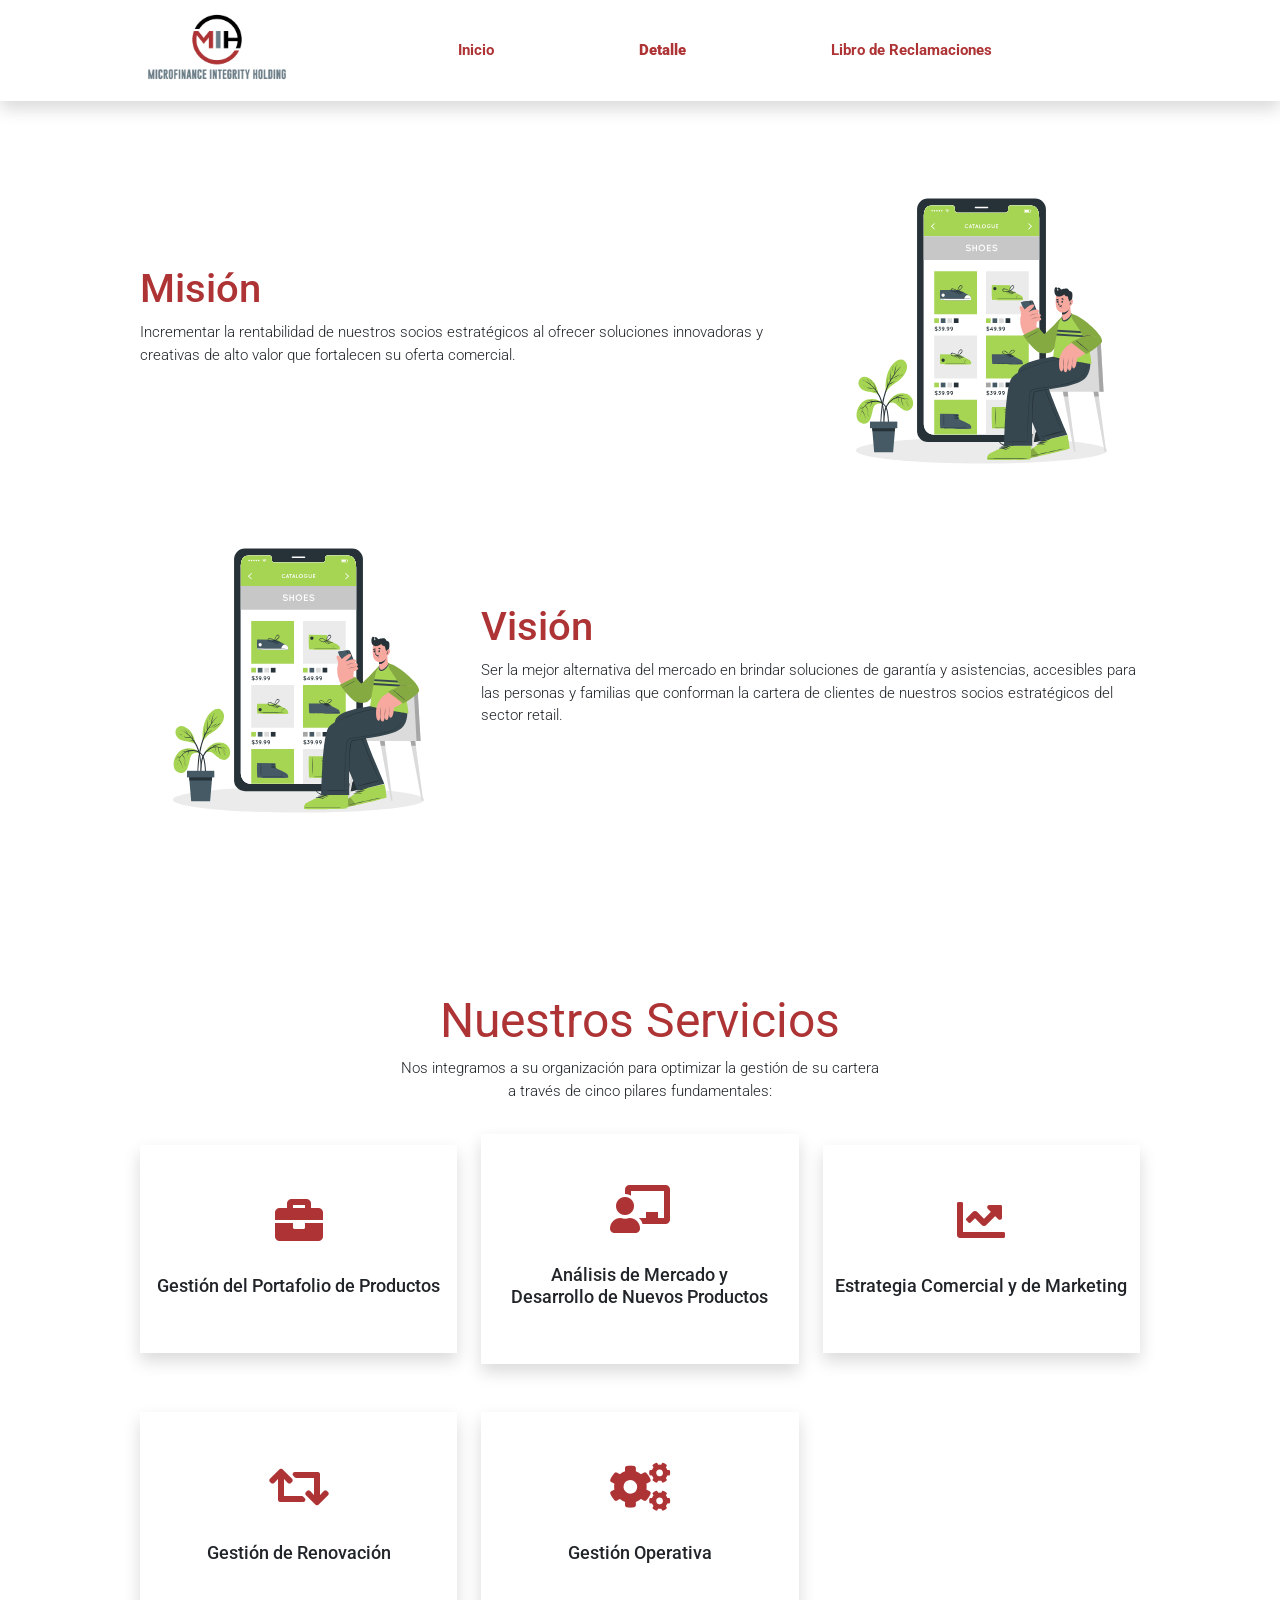
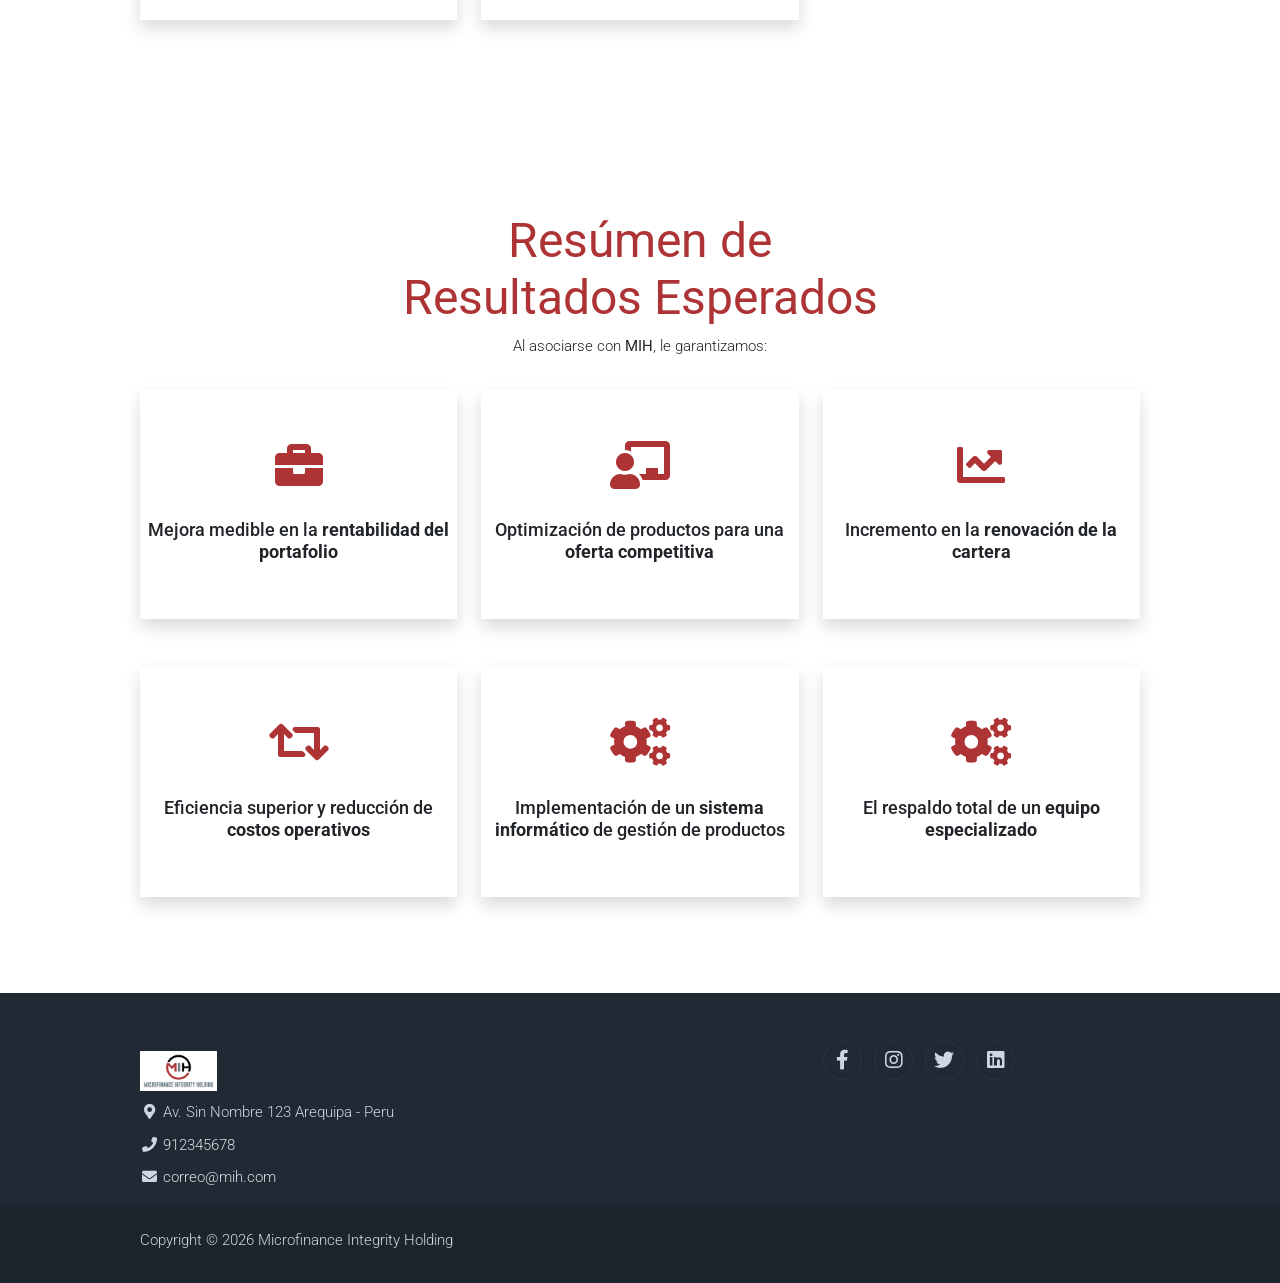
==== about.html @ 26715844 "primer commit" ====
<!DOCTYPE html>
<html lang="en">

<head>
    <title>Zay Shop - About Page</title>
    <meta charset="utf-8">
    <meta name="viewport" content="width=device-width, initial-scale=1">

    <link rel="apple-touch-icon" href="assets/img/logo.jpeg">
    <link rel="shortcut icon" type="image/x-icon" href="assets/img/isotipo.ico">

    <link rel="stylesheet" href="assets/css/bootstrap.min.css">
    <link rel="stylesheet" href="assets/css/templatemo.css">
    <link rel="stylesheet" href="assets/css/custom.css">

    <!-- Load fonts style after rendering the layout styles -->
    <link rel="stylesheet" href="https://fonts.googleapis.com/css2?family=Roboto:wght@100;200;300;400;500;700;900&display=swap">
    <link rel="stylesheet" href="assets/css/fontawesome.min.css">

</head>

<body>

    <!-- Header -->
    <nav class="navbar navbar-expand-lg navbar-light shadow custom-header">
        <div class="container d-flex justify-content-between align-items-center">

            <a class="navbar-brand text-success logo h1 align-self-center" href="index.html">
                <img src="assets/img/logo.jpeg" alt="Logo" style="height:80px;">
            </a>

            <button class="navbar-toggler border-0" type="button" data-bs-toggle="collapse"
                data-bs-target="#templatemo_main_nav" aria-controls="navbarSupportedContent" aria-expanded="false"
                aria-label="Toggle navigation">
                <span class="navbar-toggler-icon"></span>
            </button>

            <div class="align-self-center collapse navbar-collapse flex-fill  d-lg-flex justify-content-lg-between"
                id="templatemo_main_nav">
                <div class="flex-fill">
                    <ul class="nav navbar-nav d-flex justify-content-between mx-lg-auto">
                        <li class="nav-item">
                            <a class="nav-link text-header" href="index.html">Inicio</a>
                        </li>
                        <li class="nav-item">
                            <a class="nav-link text-header" href="about.html"><b>Detalle</b></a>
                        </li>
                        <li class="nav-item">
                            <a class="nav-link text-header" href="contact.html">Libro de Reclamaciones</a>
                        </li>
                    </ul>
                </div>
            </div>

        </div>
    </nav>
    <!-- Close Header -->

    <!-- Modal -->
    <div class="modal fade bg-white" id="templatemo_search" tabindex="-1" role="dialog" aria-labelledby="exampleModalLabel" aria-hidden="true">
        <div class="modal-dialog modal-lg" role="document">
            <div class="w-100 pt-1 mb-5 text-right">
                <button type="button" class="btn-close" data-bs-dismiss="modal" aria-label="Close"></button>
            </div>
            <form action="" method="get" class="modal-content modal-body border-0 p-0">
                <div class="input-group mb-2">
                    <input type="text" class="form-control" id="inputModalSearch" name="q" placeholder="Search ...">
                    <button type="submit" class="input-group-text bg-success text-light">
                        <i class="fa fa-fw fa-search text-white"></i>
                    </button>
                </div>
            </form>
        </div>
    </div>



    <section class="py-5">
        <div class="container">
            <div class="row align-items-center py-3">
                <div class="col-md-8">
                    <h1 class="custom-text-primary">Misión</h1>
                    <p>
                        Incrementar la rentabilidad de nuestros socios estratégicos al ofrecer soluciones innovadoras y 
                        creativas de alto valor que fortalecen su oferta comercial.
                    </p>
                </div>
                <div class="col-md-4">
                    <img src="assets/img/about-hero.svg" alt="About Hero">
                </div>
            </div>
            <div class="row align-items-center py-3">
                <div class="col-md-4">
                    <img src="assets/img/about-hero.svg" alt="About Hero">
                </div>
                <div class="col-md-8">
                    <h1 class="custom-text-primary">Visión</h1>
                    <p>
                        Ser la mejor alternativa del mercado en brindar soluciones de garantía y asistencias, accesibles 
                        para las personas y familias que conforman la cartera de clientes de nuestros socios estratégicos del sector retail.
                    </p>
                </div>
            </div>
        </div>
    </section>
    <!-- Close Banner -->

    <!-- Start Section -->
    <section class="container py-5">
        <div class="row text-center pt-5 pb-3">
            <div class="col-lg-6 m-auto">
                <h1 class="h1 custom-text-primary"><b>Nuestros Servicios</b></h1>
                <p>
                    Nos integramos a su organización para optimizar la gestión de su cartera a través de cinco pilares fundamentales:
                </p>
            </div>
        </div>
        <div class="row align-items-center">
            <div class="col-md-6 col-lg-4 pb-5" data-toggle="tooltip" title="Diseñamos acciones para construir un portafolio rentable. Definimos y monitoreamos KPIs para medir el desempeño de cada producto, desarrollamos estrategias de precios competitivos alineadas al valor percibido por el cliente, y negociamos eficientemente las comisiones.">
                <div class="h-100 py-5 services-icon-wap shadow">
                    <div class="h1 custom-text-success text-center"><i class="fas fa-briefcase"></i></div>
                    <h2 class="h5 mt-4 text-center">Gestión del Portafolio de Productos</h2>
                </div>
            </div>

            <div class="col-md-6 col-lg-4 pb-5" data-toggle="tooltip" title="Utilizamos inteligencia de negocios para analizar a la competencia y detectar tendencias emergentes. Nos encargamos del diseño, actualización y lanzamiento de productos innovadores, adaptando coberturas y beneficios para diferenciar su oferta en el mercado, coordinando la implementación operativa y comercial.">
                <div class="h-100 py-5 services-icon-wap shadow">
                    <div class="h1 custom-text-success text-center"><i class="fas fa-chalkboard-teacher"></i></div>
                    <h2 class="h5 mt-4 text-center">Análisis de Mercado y<br> Desarrollo de Nuevos Productos</h2>
                </div>
            </div>

            <div class="col-md-6 col-lg-4 pb-5" data-toggle="tooltip" title="Potenciamos su fuerza de ventas mediante coaching personalizado y programas de capacitación. Damos soporte especializado para el diseño de ventas en canales digitales, gestionamos incentivos temporales para activar la venta y coordinamos campañas con alianzas para incrementar la productividad.">
                <div class="h-100 py-5 services-icon-wap shadow">
                    <div class="h1 custom-text-success text-center"><i class="fas fa-chart-line"></i></div>
                    <h2 class="h5 mt-4 text-center">Estrategia Comercial y de Marketing</h2>
                </div>
            </div>            
        <!-- </div>
        <div class="row align-items-center"> -->
            <div class="col-md-6 col-lg-4 pb-5" data-toggle="tooltip" title="Priorizamos los esfuerzos de renovación basándonos en el perfil del cliente (segmentación). Definimos flujos efectivos para, proponemos estrategias de comunicación con mensajes personalizados y monitoreamos KPIs clave como la tasa de renovación y el número de clientes retenidos.">
                <div class="h-100 py-5 services-icon-wap shadow">
                    <div class="h1 custom-text-success text-center"><i class="	fa fa-retweet"></i></div>
                    <h2 class="h5 mt-4 text-center">Gestión de Renovación</h2>
                </div>
            </div>
            <div class="col-md-6 col-lg-4 pb-5" data-toggle="tooltip" title="Mejoramos la infraestructura tecnológica para garantizar la integración de herramientas digitales. Aseguramos una gestión eficiente con las alianzas (liquidaciones, pago de comisiones, inversión en el portafolio) y aplicamos una mejora continua para reducir tiempos de procesamiento y optimizar el merchandising en el punto de venta.">
                <div class="h-100 py-5 services-icon-wap shadow">
                    <div class="h1 custom-text-success text-center"><i class="fas fa-cogs"></i></div>
                    <h2 class="h5 mt-4 text-center">Gestión Operativa</h2>
                </div>
            </div>
        </div>
    </section>
    <!-- End Section -->

    <!-- Start Section -->
    <section class="container py-5">
        <div class="row text-center pt-5 pb-3">
            <div class="col-lg-6 m-auto">
                <h1 class="h1 custom-text-primary"><b>Resúmen de Resultados Esperados</b></h1>
                <p>
                    Al asociarse con <b>MIH</b>, le garantizamos:
                </p>
            </div>
        </div>
        <div class="row align-items-center">
            <div class="col-md-6 col-lg-4 pb-5">
                <div class="h-100 py-5 services-icon-wap shadow">
                    <div class="h1 custom-text-success text-center"><i class="fas fa-briefcase"></i></div>
                    <h2 class="h5 mt-4 text-center">Mejora medible en la <b>rentabilidad del portafolio</b></h2>
                </div>
            </div>

            <div class="col-md-6 col-lg-4 pb-5">
                <div class="h-100 py-5 services-icon-wap shadow">
                    <div class="h1 custom-text-success text-center"><i class="fas fa-chalkboard-teacher"></i></div>
                    <h2 class="h5 mt-4 text-center">Optimización de productos para una <b>oferta competitiva</b></h2>
                </div>
            </div>

            <div class="col-md-6 col-lg-4 pb-5">
                <div class="h-100 py-5 services-icon-wap shadow">
                    <div class="h1 custom-text-success text-center"><i class="fas fa-chart-line"></i></div>
                    <h2 class="h5 mt-4 text-center">Incremento en la <b>renovación de la cartera</b></h2>
                </div>
            </div>            
        <!-- </div>
        <div class="row align-items-center"> -->
            <div class="col-md-6 col-lg-4 pb-5">
                <div class="h-100 py-5 services-icon-wap shadow">
                    <div class="h1 custom-text-success text-center"><i class="	fa fa-retweet"></i></div>
                    <h2 class="h5 mt-4 text-center">Eficiencia superior y reducción de <b>costos operativos</b></h2>
                </div>
            </div>
            <div class="col-md-6 col-lg-4 pb-5">
                <div class="h-100 py-5 services-icon-wap shadow">
                    <div class="h1 custom-text-success text-center"><i class="fas fa-cogs"></i></div>
                    <h2 class="h5 mt-4 text-center">Implementación de un <b>sistema informático</b> de gestión de productos</h2>
                </div>
            </div>
            <div class="col-md-6 col-lg-4 pb-5">
                <div class="h-100 py-5 services-icon-wap shadow">
                    <div class="h1 custom-text-success text-center"><i class="fas fa-cogs"></i></div>
                    <h2 class="h5 mt-4 text-center">El respaldo total de un <b>equipo especializado</b></h2>
                </div>
            </div>
        </div>
    </section>
    <!-- End Section -->

    <!-- Start Footer -->
    <footer class="bg-dark" id="tempaltemo_footer">
        <div class="container">
            <div class="row">

                <div class="col-md-8 pt-5">
                    <ul class="list-unstyled text-light footer-link-list">
                        <li><img src="assets/img/logo.jpeg" alt="Logo" style="height:40px; max-width: 80px;"></li>
                        <li>
                            <i class="fas fa-map-marker-alt fa-fw"></i>
                            Av. Sin Nombre 123 Arequipa - Peru
                        </li>
                        <li>
                            <i class="fa fa-phone fa-fw"></i>
                            <a class="text-decoration-none" href="tel:912345678">912345678</a>
                        </li>
                        <li>
                            <i class="fa fa-envelope fa-fw"></i>
                            <a class="text-decoration-none" href="mailto:correo@mih.com">correo@mih.com</a>
                        </li>
                    </ul>
                </div>

                <div class="col-md-4 pt-5">
                    <div class="col-auto me-auto">
                        <ul class="list-inline text-left footer-icons">
                            <li class="list-inline-item border border-light rounded-circle text-center">
                                <a class="text-light text-decoration-none" target="_blank"
                                    href="http://facebook.com/"><i class="fab fa-facebook-f fa-lg fa-fw"></i></a>
                            </li>
                            <li class="list-inline-item border border-light rounded-circle text-center">
                                <a class="text-light text-decoration-none" target="_blank"
                                    href="https://www.instagram.com/"><i class="fab fa-instagram fa-lg fa-fw"></i></a>
                            </li>
                            <li class="list-inline-item border border-light rounded-circle text-center">
                                <a class="text-light text-decoration-none" target="_blank"
                                    href="https://twitter.com/"><i class="fab fa-twitter fa-lg fa-fw"></i></a>
                            </li>
                            <li class="list-inline-item border border-light rounded-circle text-center">
                                <a class="text-light text-decoration-none" target="_blank"
                                    href="https://www.linkedin.com/"><i class="fab fa-linkedin fa-lg fa-fw"></i></a>
                            </li>
                        </ul>
                    </div>
                </div>

            </div>
        </div>

        <div class="w-100 bg-black py-3">
            <div class="container">
                <div class="row pt-2">
                    <div class="col-12">
                        <p class="text-left text-light">
                            Copyright &copy; 2026 Microfinance Integrity Holding
                        </p>
                    </div>
                </div>
            </div>
        </div>

    </footer>
    <!-- End Footer -->

    <!-- Start Script -->
    <script src="assets/js/jquery-1.11.0.min.js"></script>
    <script src="assets/js/jquery-migrate-1.2.1.min.js"></script>
    <script src="assets/js/bootstrap.bundle.min.js"></script>
    <script src="assets/js/templatemo.js"></script>
    <script src="assets/js/custom.js"></script>
    <!-- End Script -->
</body>

</html>
---- assets/css/templatemo.css ----
/*

---------------------------------------------
Table of contents
------------------------------------------------
1. Typography
2. General
3. Nav
4. Hero Carousel
5. Accordion
6. Shop
7. Product
8. Carousel Hero
9. Carousel Brand
10. Services
11. Contact map
12. Footer
13. Small devices (landscape phones, 576px and up)
14. Medium devices (tablets, 768px and up)
15. Large devices (desktops, 992px and up)
16. Extra large devices (large desktops, 1200px and up)
--------------------------------------------- */




/* Typography */
body, ul, li, p, a, label, input, div {
  font-family: 'Roboto', sans-serif;
  font-size: 15px !important;
  font-weight: 300 !important;
}
.h1 {
  font-family: 'Roboto', sans-serif;
  font-size: 48px !important;
  font-weight: 200 !important;
}
.h2 {
  font-family: 'Roboto', sans-serif;
  font-size: 30px !important;
  font-weight: 300;
}
.h3 {
  font-family: 'Roboto', sans-serif;
  font-size: 22px !important;
}
.h5{
  font-size: 1.15rem;
}
/* General */
.logo { font-weight: 500 !important;}
.text-warning {  color: #ede861 !important;}
.text-muted { color: #bcbcbc !important;}
.text-success { color: #59ab6e !important;}
.text-light { color: #cfd6e1 !important;}
.bg-dark { background-color: #212934 !important;}
.bg-light { background-color: #e9eef5 !important;}
.bg-black { background-color: #1d242d !important;}
.bg-success { background-color: #59ab6e !important;}
.btn-success {
  background-color: #59ab6e !important;
  border-color: #56ae6c !important;
}
.pagination .page-link:hover {color: #000;}
.pagination .page-link:hover, .pagination .page-link.active {
  background-color: #69bb7e;
  color: #fff;
}
/* Nav */
#templatemo_nav_top { min-height: 40px;}
#templatemo_nav_top * { font-size: .9em !important;}
#templatemo_main_nav a { color: #212934;}
#templatemo_main_nav a:hover { color: #69bb7e;}
#templatemo_main_nav .navbar .nav-icon { margin-right: 20px;}

/* Hero Carousel */
#template-mo-zay-hero-carousel { background: #efefef !important;}
/* Accordion */
.templatemo-accordion a { color: #000;}
.templatemo-accordion a:hover { color: #333d4a;}
/* Shop */
.shop-top-menu a:hover { color: #69bb7e !important;}
/* Product */
.product-wap { box-shadow: 0px 5px 10px 0px rgba(0, 0, 0, 0.10);}
.product-wap .product-color-dot.color-dot-red { background:#f71515;}
.product-wap .product-color-dot.color-dot-blue { background:#6db4fe;}
.product-wap .product-color-dot.color-dot-black { background:#000000;}
.product-wap .product-color-dot.color-dot-light { background:#e0e0e0;}
.product-wap .product-color-dot.color-dot-green { background:#0bff7e;}
.card.product-wap .card .product-overlay {
  background: rgba(0,0,0,.2);
  visibility: hidden;
  opacity: 0;
  transition: .3s;
}
.card.product-wap:hover .card .product-overlay {
  visibility: visible;
  opacity: 1;
}
.card.product-wap a { color: #000;}
#carousel-related-product .slick-slide:focus { outline: none !important;}
#carousel-related-product .slick-dots li button:before {
  font-size: 15px;
  margin-top: 20px;
}
/* Brand */
.brand-img {
  filter: grayscale(100%);
  opacity: 0.5;
  transition: .5s;
}
.brand-img:hover {
  filter: grayscale(0%);
  opacity: 1;
}
/* Carousel Hero */
#template-mo-zay-hero-carousel .carousel-indicators li {
  margin-top: -50px;
  background-color: #59ab6e;
}
#template-mo-zay-hero-carousel .carousel-control-next i,
#template-mo-zay-hero-carousel .carousel-control-prev i {
  color: #59ab6e !important;
  font-size: 2.8em !important;
}
/* Carousel Brand */
.tempaltemo-carousel .h1 {
  font-size: .5em !important;
  color: #000 !important;
}
/* Services */
.services-icon-wap {transition: .3s;}
.services-icon-wap:hover, .services-icon-wap:hover i {color: #fff;}
.services-icon-wap:hover {background: #AE3335;}
.services-icon-wap:hover .custom-text-success {color: #fff !important;}
/* Contact map */
.leaflet-control a, .leaflet-control { font-size: 10px !important;}
.form-control { border: 1px solid #e8e8e8;}
/* Footer */
#tempaltemo_footer a { color: #dcdde1;}
#tempaltemo_footer a:hover { color: #68bb7d;}
#tempaltemo_footer ul.footer-link-list li { padding-top: 10px;}
#tempaltemo_footer ul.footer-icons li {
  width: 2.6em;
  height: 2.6em;
  line-height: 2.6em;
}
#tempaltemo_footer ul.footer-icons li:hover {
  background-color: #cfd6e1;
  transition: .5s;
}
#tempaltemo_footer ul.footer-icons li:hover i {
  color: #212934;
  transition: .5s;
}
#tempaltemo_footer .border-light { border-color: #2d343f !important;}
/*
// Extra small devices (portrait phones, less than 576px)
// No media query since this is the default in Bootstrap
*/
/* Small devices (landscape phones, 576px and up)*/
.product-wap .h3, .product-wap li, .product-wap i, .product-wap p {
  font-size: 12px !important;
}
.product-wap .product-color-dot {
  width: 6px;
  height: 6px;
}

@media (min-width: 576px) {
  .tempaltemo-carousel .h1 { font-size: 1em !important;}
}

/*// Medium devices (tablets, 768px and up)*/
@media (min-width: 768px) {
  #templatemo_main_nav .navbar-nav {max-width: 450px;}
 }

/* Large devices (desktops, 992px and up)*/
@media (min-width: 992px) {
  #templatemo_main_nav .navbar-nav {max-width: 550px;}
  #template-mo-zay-hero-carousel .carousel-item {min-height: 30rem !important;}
  .product-wap .h3, .product-wap li, .product-wap i, .product-wap p {font-size: 18px !important;}
  .product-wap .product-color-dot {
    width: 12px;
    height: 12px;
  }
}

/* Extra large devices (large desktops, 1200px and up)*/
@media (min-width: 1200px) {}
---- assets/css/custom.css ----
/*
Custom Css
*/
.custom-header{
    /* background-color: #AE3335; */
    padding-top: .1rem !important;
    padding-bottom: .1rem !important;
}

.text-header{
    color: #AE3335 !important;
    font-weight: bold !important;
}

.container{
    width: 80%;
}

.custom-btn-success {
  background-color: #AE3335 !important;
  border-color: #AE3335 !important;
  color: white !important;
}

.custom-text-success { color: #AE3335 !important;}

.custom-text-primary{
    color: #AE3335;
}

#custom-hero-carousel .carousel-indicators li {
  margin-top: -50px;
  background-color: #AE3335;
}
#custom-hero-carousel .carousel-control-next i,
#custom-hero-carousel .carousel-control-prev i {
  color: #AE3335 !important;
  font-size: 2.8em !important;
}

.form-check-input:checked{
    background-color: #AE3335 !important;
    border-color: #AE3335 !important;
}
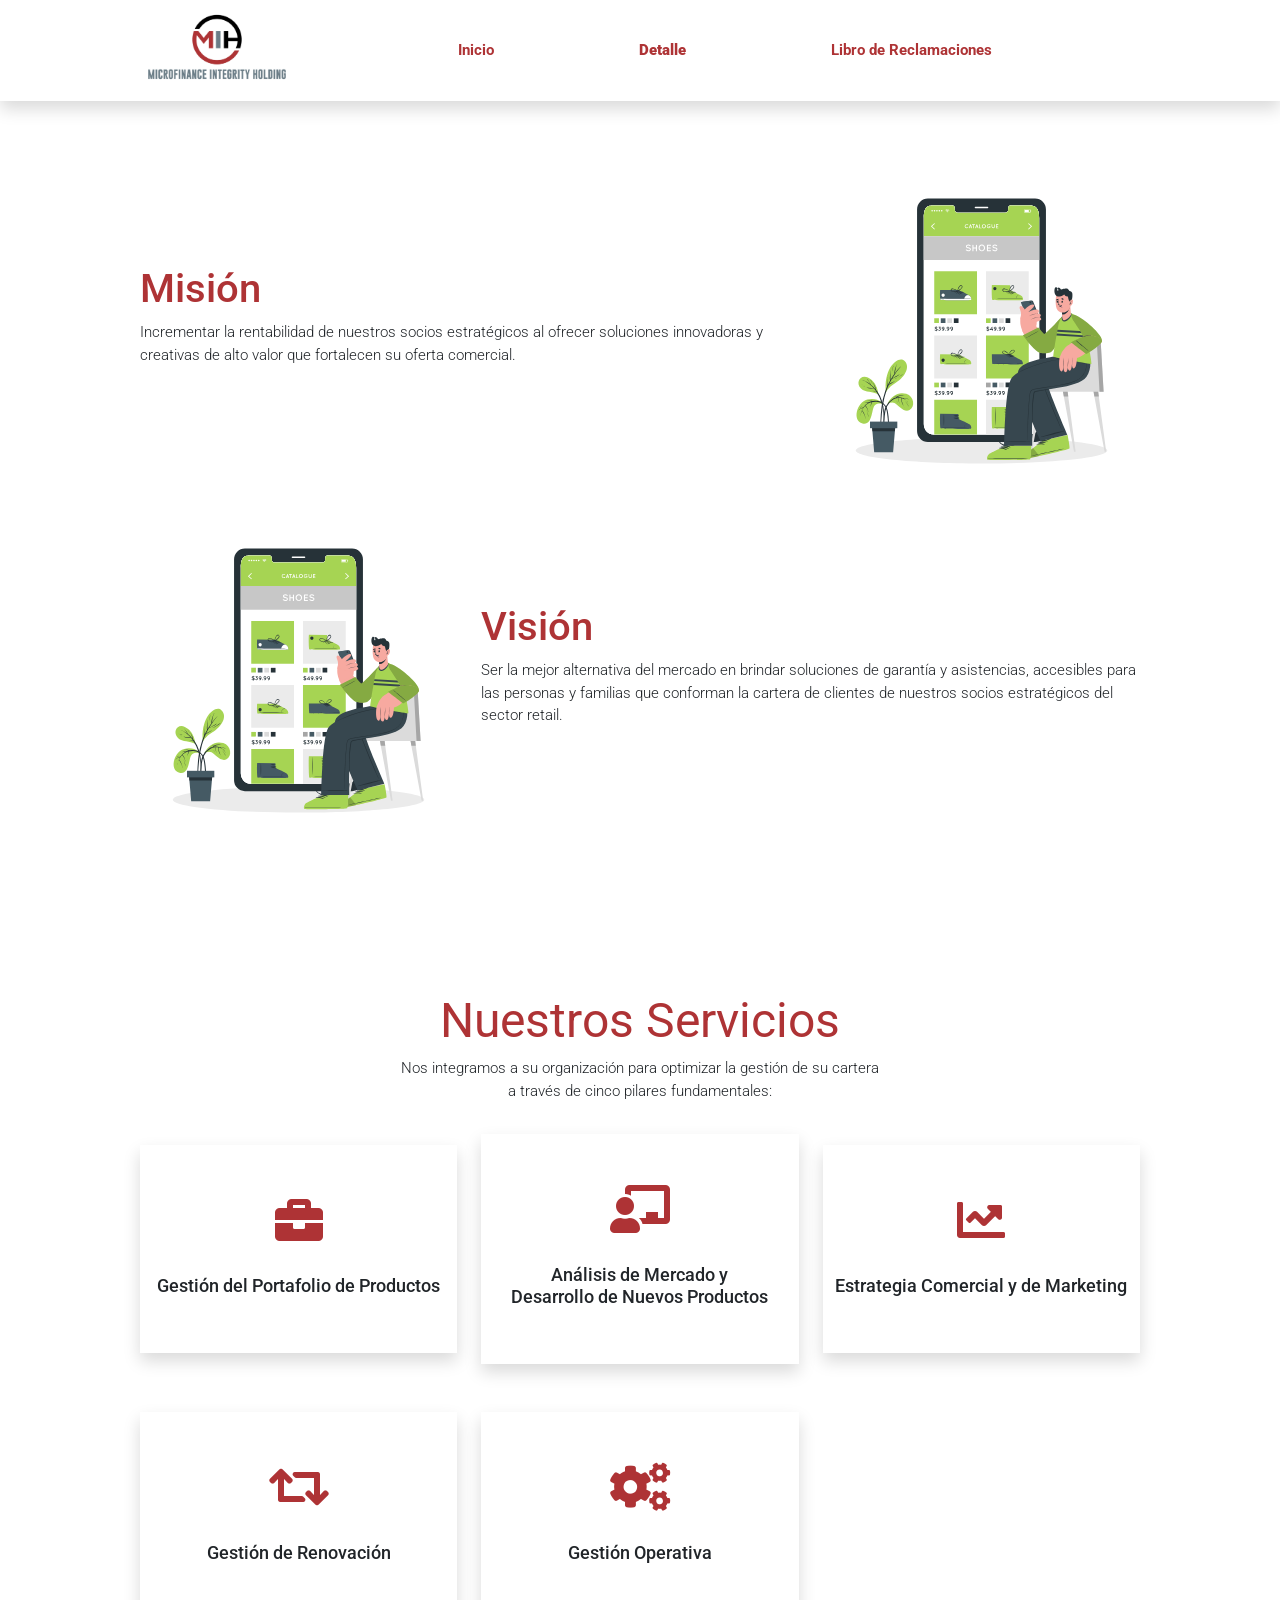
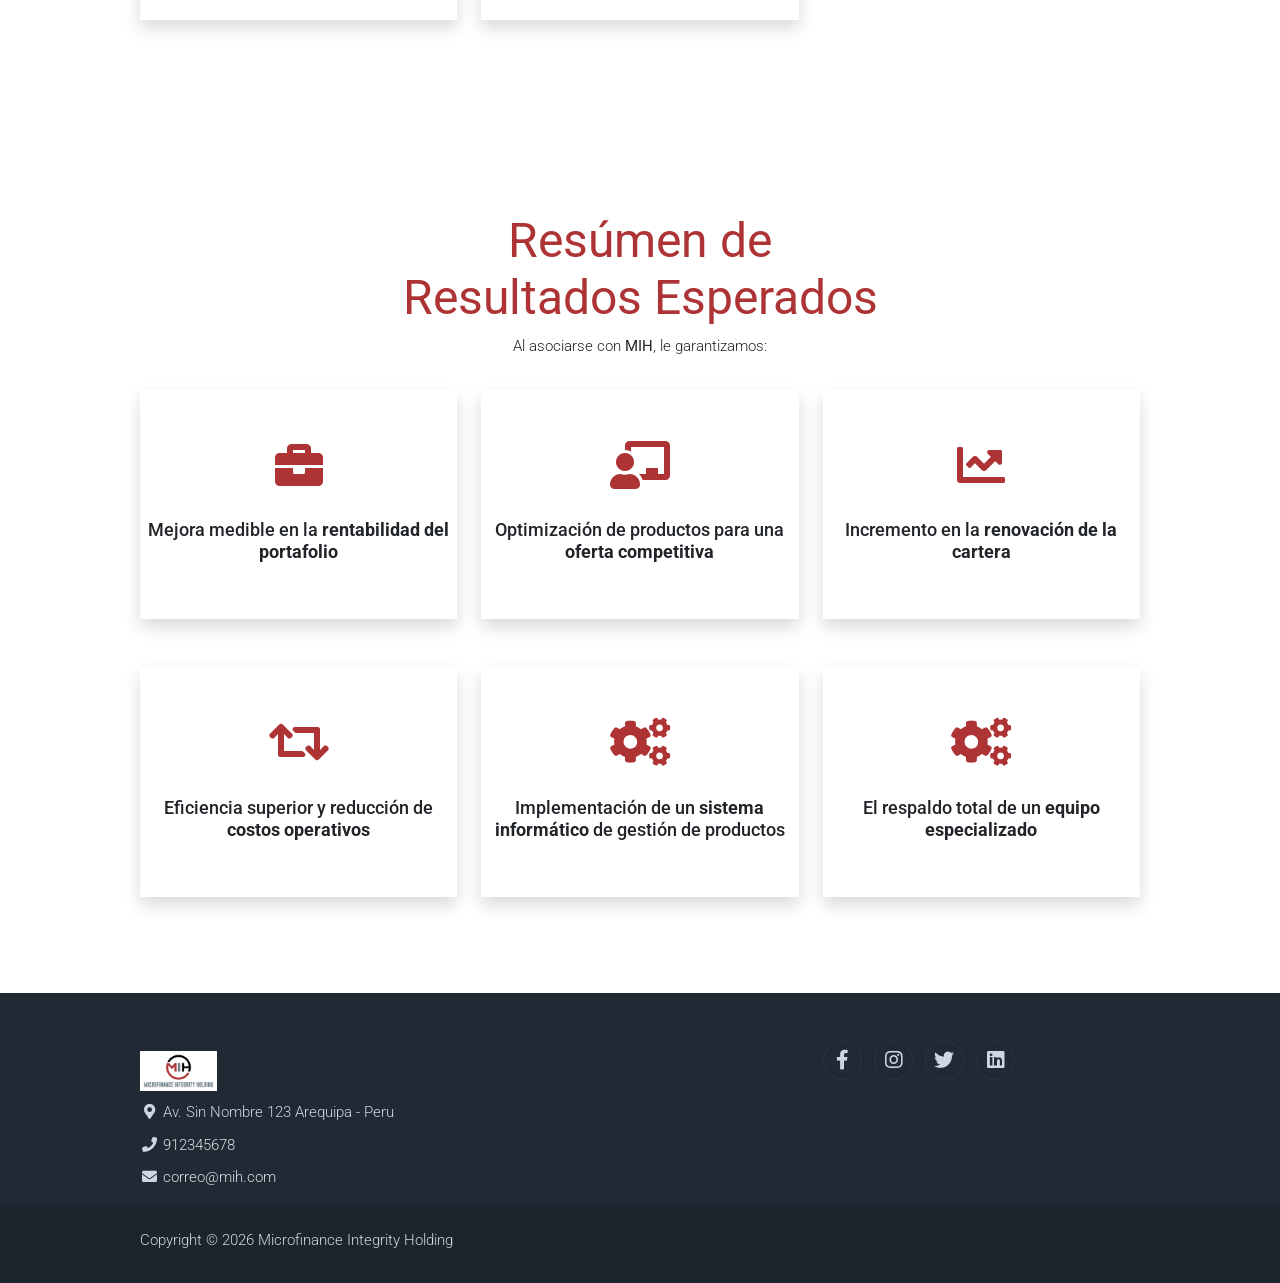
==== commit 48f934fc: "Mejora Formulario Libro - requireds" ====
--- a/about.html
+++ b/about.html
@@ -2,7 +2,7 @@
 <html lang="en">
 
 <head>
-    <title>Zay Shop - About Page</title>
+    <title>Microfinance Integrity Holding</title>
     <meta charset="utf-8">
     <meta name="viewport" content="width=device-width, initial-scale=1">
 
--- a/assets/css/custom.css
+++ b/assets/css/custom.css
@@ -2,9 +2,12 @@
 Custom Css
 */
 .custom-header{
-    /* background-color: #AE3335; */
+    background-color: #fff !important;
     padding-top: .1rem !important;
     padding-bottom: .1rem !important;
+    position: sticky;
+    top: 0;
+    z-index: 1000;
 }
 
 .text-header{
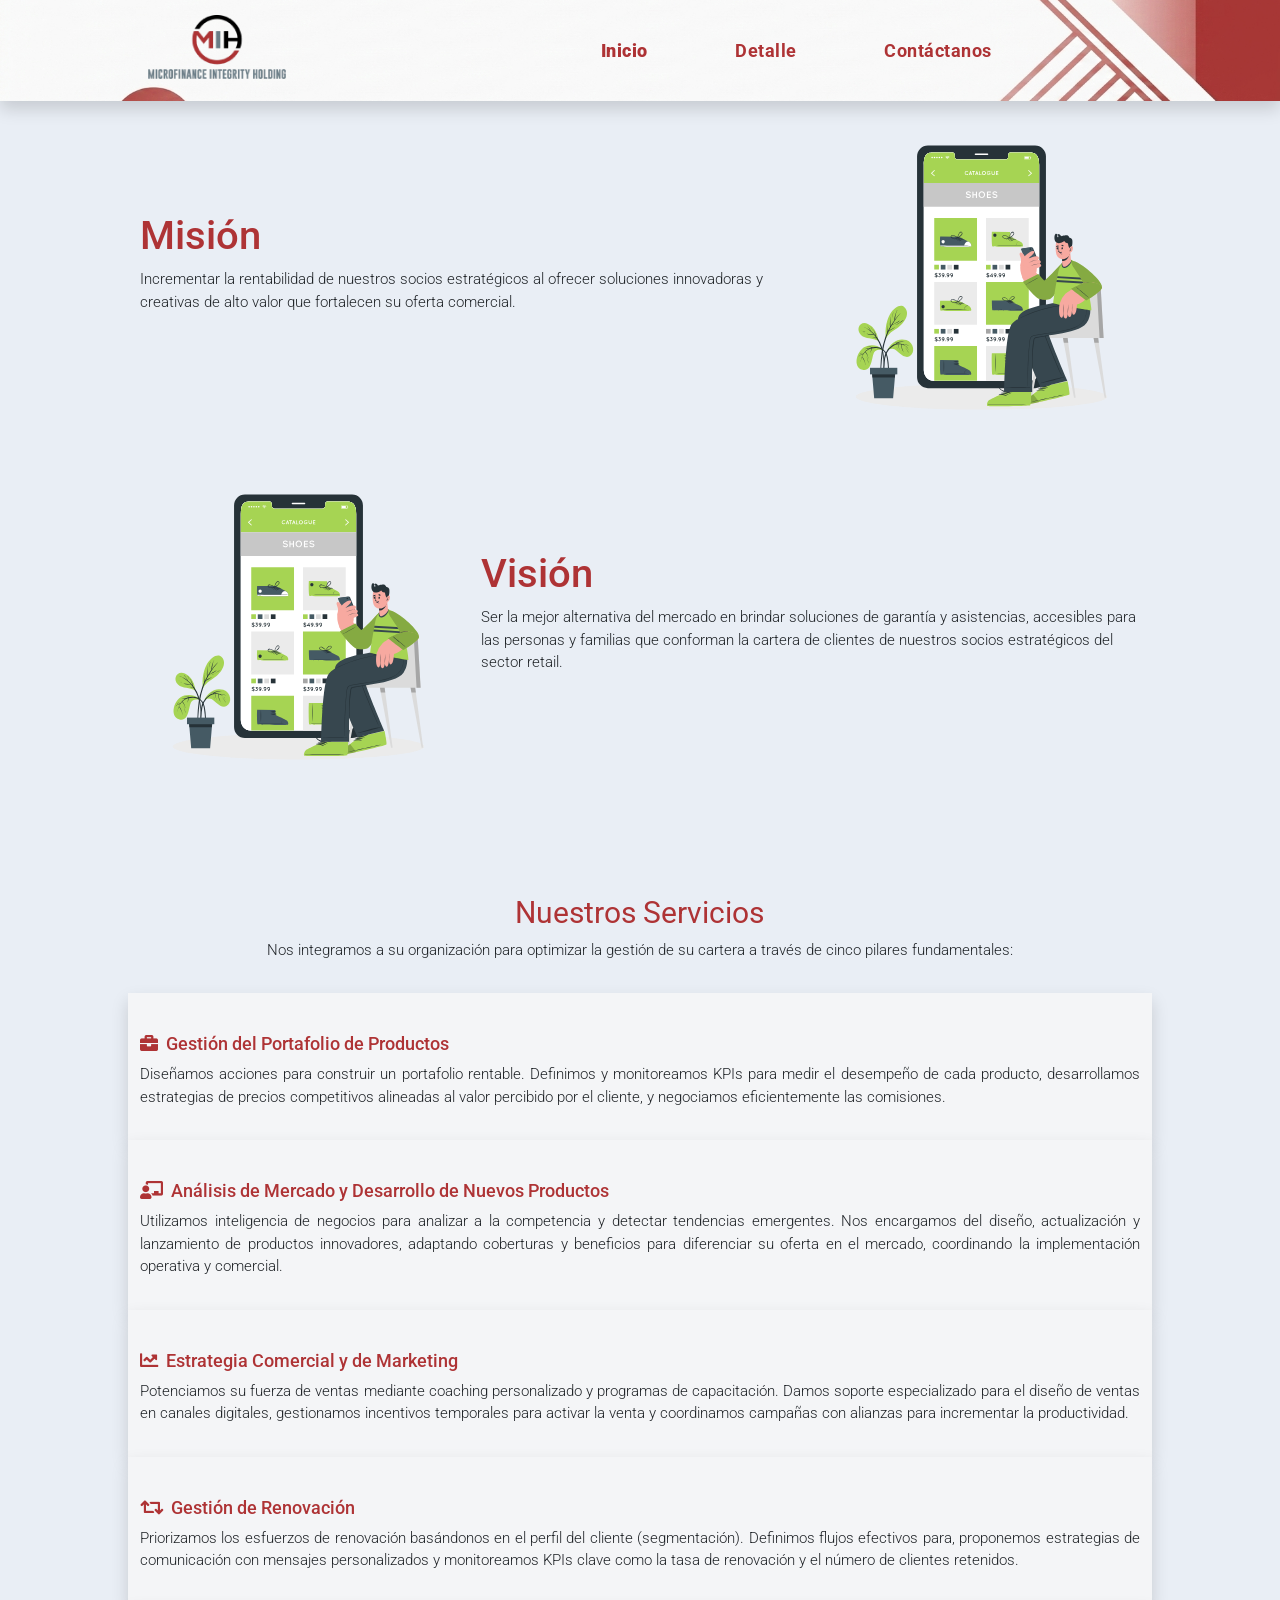
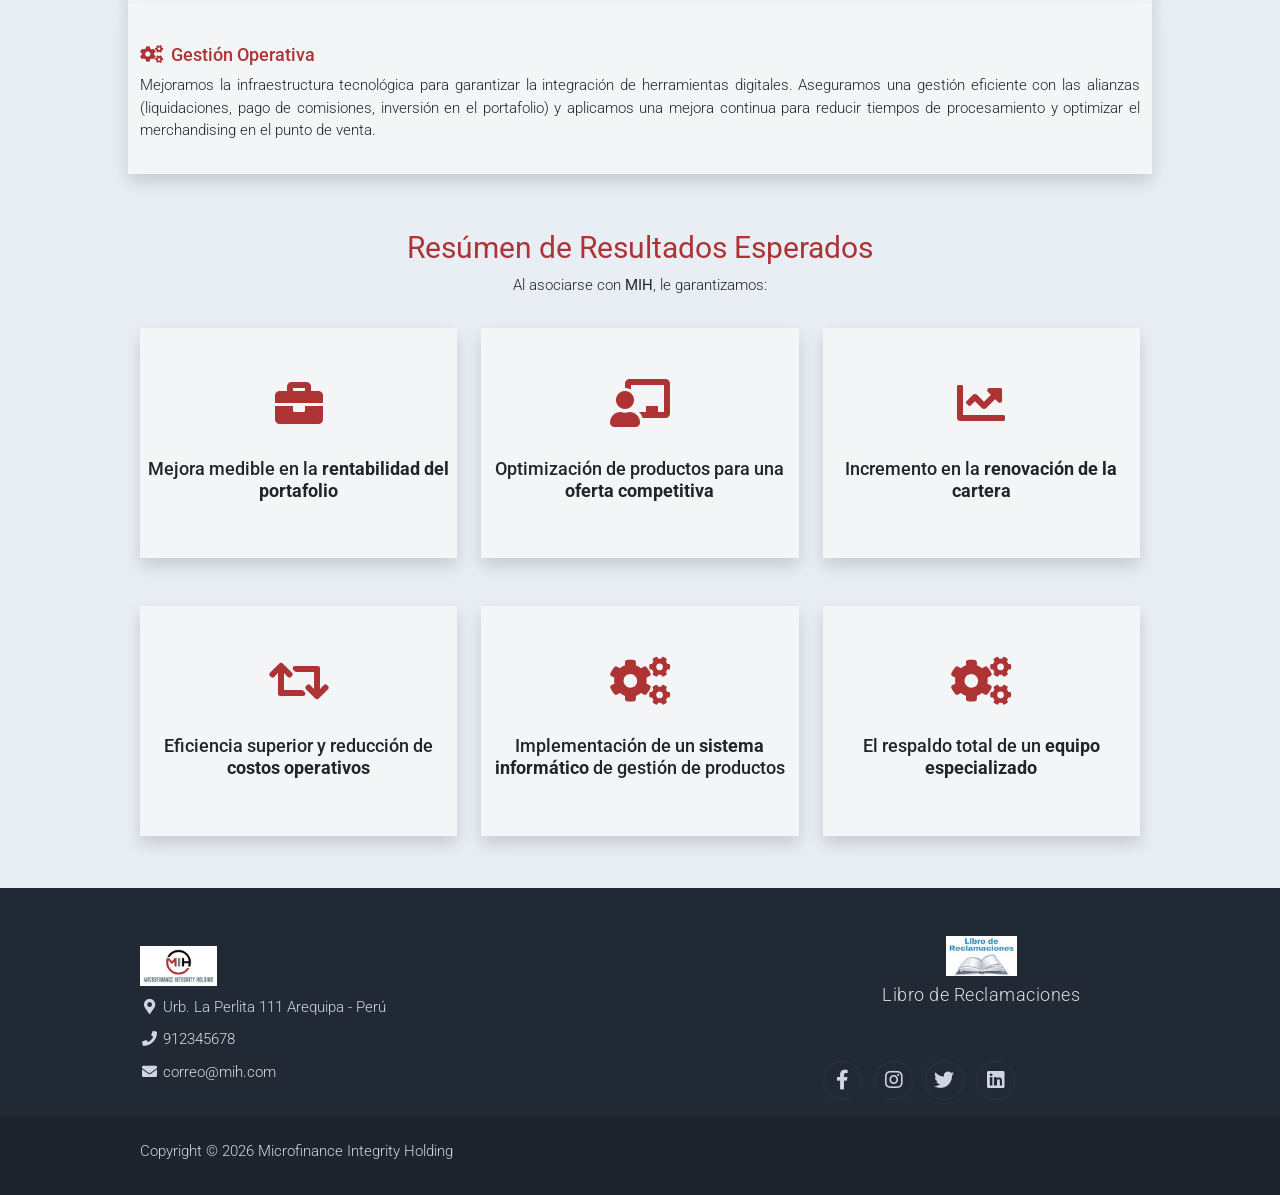
==== commit 019781c9: "dockerfile + nuevas imagenes + observaciones" ====
--- a/about.html
+++ b/about.html
@@ -14,7 +14,8 @@
     <link rel="stylesheet" href="assets/css/custom.css">
 
     <!-- Load fonts style after rendering the layout styles -->
-    <link rel="stylesheet" href="https://fonts.googleapis.com/css2?family=Roboto:wght@100;200;300;400;500;700;900&display=swap">
+    <link rel="stylesheet"
+        href="https://fonts.googleapis.com/css2?family=Roboto:wght@100;200;300;400;500;700;900&display=swap">
     <link rel="stylesheet" href="assets/css/fontawesome.min.css">
 
 </head>
@@ -25,8 +26,9 @@
     <nav class="navbar navbar-expand-lg navbar-light shadow custom-header">
         <div class="container d-flex justify-content-between align-items-center">
 
+            <!-- Logotipo -->
             <a class="navbar-brand text-success logo h1 align-self-center" href="index.html">
-                <img src="assets/img/logo.jpeg" alt="Logo" style="height:80px;">
+                <img src="assets/img/logo_transparente.png" alt="Logo" style="height:80px;">
             </a>
 
             <button class="navbar-toggler border-0" type="button" data-bs-toggle="collapse"
@@ -35,29 +37,34 @@
                 <span class="navbar-toggler-icon"></span>
             </button>
 
-            <div class="align-self-center collapse navbar-collapse flex-fill  d-lg-flex justify-content-lg-between"
+            <!-- Menú de Navegación -->
+            <div class="align-self-center collapse navbar-collapse flex-fill  d-lg-flex justify-content-lg-end"
                 id="templatemo_main_nav">
                 <div class="flex-fill">
                     <ul class="nav navbar-nav d-flex justify-content-between mx-lg-auto">
                         <li class="nav-item">
-                            <a class="nav-link text-header" href="index.html">Inicio</a>
-                        </li>
-                        <li class="nav-item">
-                            <a class="nav-link text-header" href="about.html"><b>Detalle</b></a>
-                        </li>
-                        <li class="nav-item">
-                            <a class="nav-link text-header" href="contact.html">Libro de Reclamaciones</a>
+                        </li>
+                        <li class="nav-item">
+                        </li>
+                        <li class="nav-item">
+                            <a class="nav-link text-header" href="index.html"><b>Inicio</b></a>
+                        </li>
+                        <li class="nav-item">
+                            <a class="nav-link text-header" href="about.html">Detalle</a>
+                        </li>
+                        <li class="nav-item">
+                            <a href="#divContacto" class="nav-link  text-header">Contáctanos</a>
                         </li>
                     </ul>
                 </div>
             </div>
-
         </div>
     </nav>
     <!-- Close Header -->
 
     <!-- Modal -->
-    <div class="modal fade bg-white" id="templatemo_search" tabindex="-1" role="dialog" aria-labelledby="exampleModalLabel" aria-hidden="true">
+    <div class="modal fade bg-white" id="templatemo_search" tabindex="-1" role="dialog"
+        aria-labelledby="exampleModalLabel" aria-hidden="true">
         <div class="modal-dialog modal-lg" role="document">
             <div class="w-100 pt-1 mb-5 text-right">
                 <button type="button" class="btn-close" data-bs-dismiss="modal" aria-label="Close"></button>
@@ -74,204 +81,195 @@
     </div>
 
 
-
-    <section class="py-5">
-        <div class="container">
-            <div class="row align-items-center py-3">
-                <div class="col-md-8">
-                    <h1 class="custom-text-primary">Misión</h1>
+    <div id="about-container" class="backgroundcolor-body">
+        <section class="py-5">
+            <div class="container pt-5">
+                <div class="row align-items-center py-3">
+                    <div class="col-md-8">
+                        <h1 class="custom-text-primary">Misión</h1>
+                        <p>
+                            Incrementar la rentabilidad de nuestros socios estratégicos al ofrecer soluciones
+                            innovadoras y
+                            creativas de alto valor que fortalecen su oferta comercial.
+                        </p>
+                    </div>
+                    <div class="col-md-4">
+                        <img src="assets/img/about-hero.svg" alt="About Hero">
+                    </div>
+                </div>
+                <div class="row align-items-center py-3">
+                    <div class="col-md-4">
+                        <img src="assets/img/about-hero.svg" alt="About Hero">
+                    </div>
+                    <div class="col-md-8">
+                        <h1 class="custom-text-primary">Visión</h1>
+                        <p>
+                            Ser la mejor alternativa del mercado en brindar soluciones de garantía y asistencias,
+                            accesibles
+                            para las personas y familias que conforman la cartera de clientes de nuestros socios
+                            estratégicos del sector retail.
+                        </p>
+                    </div>
+                </div>
+            </div>
+        </section>
+        <!-- Close Banner -->
+
+        <!-- Start Section -->
+        <section class="container py-1">
+            <div class="row text-center pt-5 pb-3">
+                <div class="col-lg-10 m-auto">
+                    <h2 class="h2 custom-text-primary"><b>Nuestros Servicios</b></h2>
                     <p>
-                        Incrementar la rentabilidad de nuestros socios estratégicos al ofrecer soluciones innovadoras y 
-                        creativas de alto valor que fortalecen su oferta comercial.
-                    </p>
-                </div>
-                <div class="col-md-4">
-                    <img src="assets/img/about-hero.svg" alt="About Hero">
-                </div>
-            </div>
-            <div class="row align-items-center py-3">
-                <div class="col-md-4">
-                    <img src="assets/img/about-hero.svg" alt="About Hero">
-                </div>
-                <div class="col-md-8">
-                    <h1 class="custom-text-primary">Visión</h1>
+                        Nos integramos a su organización para optimizar la gestión de su cartera a través de
+                        cinco pilares fundamentales:
+                    </p>
+                </div>
+            </div>
+            <div class="row">
+                <div class="h-100 py-3 services-icon-wap shadow">
+                    <div class="h3 custom-text-success">
+                        <h2 class="h5 mt-4 text-start"><i class="fas fa-briefcase"></i>&nbsp;&nbsp;Gestión
+                            del Portafolio de Productos</h2>
+                    </div>
+                    <p style="text-align: justify;">
+                        Diseñamos acciones para construir un portafolio rentable. Definimos y monitoreamos
+                        KPIs para medir el desempeño de cada producto,
+                        desarrollamos estrategias de precios competitivos alineadas al valor percibido por
+                        el cliente, y negociamos eficientemente las comisiones.
+                    </p>
+                </div>
+            </div>
+            <div class="row">
+                <div class="h-100 py-3 services-icon-wap shadow">
+                    <div class="h3 custom-text-success">
+                        <h2 class="h5 mt-4 text-start"><i class="fas fa-chalkboard-teacher"></i>&nbsp;&nbsp;Análisis de
+                            Mercado y
+                            Desarrollo de Nuevos Productos</h2>
+                    </div>
+                    <p style="text-align: justify;">
+                        Utilizamos inteligencia de negocios para analizar a la competencia y detectar
+                        tendencias emergentes. Nos encargamos del diseño,
+                        actualización y lanzamiento de productos innovadores, adaptando coberturas y
+                        beneficios para diferenciar su oferta en el mercado,
+                        coordinando la implementación operativa y comercial.
+                    </p>
+                </div>
+            </div>
+            <div class="row">
+                <div class="h-100 py-3 services-icon-wap shadow">
+                    <div class="h3 custom-text-success">
+                        <h2 class="h5 mt-4 text-start"><i class="fas fa-chart-line"></i>&nbsp;&nbsp;Estrategia Comercial
+                            y de
+                            Marketing</h2>
+                    </div>
+                    <p style="text-align: justify;">
+                        Potenciamos su fuerza de ventas mediante coaching personalizado y programas de
+                        capacitación. Damos soporte especializado
+                        para el diseño de ventas en canales digitales, gestionamos incentivos temporales
+                        para activar la venta y coordinamos campañas
+                        con alianzas para incrementar la productividad.
+                    </p>
+                </div>
+            </div>
+            <div class="row">
+                <div class="h-100 py-3 services-icon-wap shadow">
+                    <div class="h3 custom-text-success">
+                        <h2 class="h5 mt-4 text-start"><i class="fa fa-retweet"></i>&nbsp;&nbsp;Gestión de
+                            Renovación</h2>
+                    </div>
+                    <p style="text-align: justify;">
+                        Priorizamos los esfuerzos de renovación basándonos en el perfil del cliente
+                        (segmentación). Definimos flujos
+                        efectivos para, proponemos estrategias de comunicación con mensajes personalizados y
+                        monitoreamos KPIs clave
+                        como la tasa de renovación y el número de clientes retenidos.
+                    </p>
+                </div>
+            </div>
+            <div class="row">
+                <div class="h-100 py-3 services-icon-wap shadow">
+                    <div class="h3 custom-text-success">
+                        <h2 class="h5 mt-4 text-start"><i class="fas fa-cogs"></i>&nbsp;&nbsp;Gestión
+                            Operativa</h2>
+                    </div>
+                    <p style="text-align: justify;">
+                        Mejoramos la infraestructura tecnológica para garantizar la integración de
+                        herramientas digitales. Aseguramos
+                        una gestión eficiente con las alianzas (liquidaciones, pago de comisiones, inversión
+                        en el portafolio) y aplicamos
+                        una mejora continua para reducir tiempos de procesamiento y optimizar el
+                        merchandising en el punto de venta.
+                    </p>
+                </div>
+            </div>
+        </section>
+
+        <section class="container py-1">
+            <div class="row text-center pt-5 pb-3">
+                <div class="col-lg-10 m-auto">
+                    <h2 class="h2 custom-text-primary"><b>Resúmen de Resultados Esperados</b></h2>
                     <p>
-                        Ser la mejor alternativa del mercado en brindar soluciones de garantía y asistencias, accesibles 
-                        para las personas y familias que conforman la cartera de clientes de nuestros socios estratégicos del sector retail.
-                    </p>
-                </div>
-            </div>
-        </div>
-    </section>
-    <!-- Close Banner -->
-
-    <!-- Start Section -->
-    <section class="container py-5">
-        <div class="row text-center pt-5 pb-3">
-            <div class="col-lg-6 m-auto">
-                <h1 class="h1 custom-text-primary"><b>Nuestros Servicios</b></h1>
-                <p>
-                    Nos integramos a su organización para optimizar la gestión de su cartera a través de cinco pilares fundamentales:
-                </p>
-            </div>
-        </div>
-        <div class="row align-items-center">
-            <div class="col-md-6 col-lg-4 pb-5" data-toggle="tooltip" title="Diseñamos acciones para construir un portafolio rentable. Definimos y monitoreamos KPIs para medir el desempeño de cada producto, desarrollamos estrategias de precios competitivos alineadas al valor percibido por el cliente, y negociamos eficientemente las comisiones.">
-                <div class="h-100 py-5 services-icon-wap shadow">
-                    <div class="h1 custom-text-success text-center"><i class="fas fa-briefcase"></i></div>
-                    <h2 class="h5 mt-4 text-center">Gestión del Portafolio de Productos</h2>
-                </div>
-            </div>
-
-            <div class="col-md-6 col-lg-4 pb-5" data-toggle="tooltip" title="Utilizamos inteligencia de negocios para analizar a la competencia y detectar tendencias emergentes. Nos encargamos del diseño, actualización y lanzamiento de productos innovadores, adaptando coberturas y beneficios para diferenciar su oferta en el mercado, coordinando la implementación operativa y comercial.">
-                <div class="h-100 py-5 services-icon-wap shadow">
-                    <div class="h1 custom-text-success text-center"><i class="fas fa-chalkboard-teacher"></i></div>
-                    <h2 class="h5 mt-4 text-center">Análisis de Mercado y<br> Desarrollo de Nuevos Productos</h2>
-                </div>
-            </div>
-
-            <div class="col-md-6 col-lg-4 pb-5" data-toggle="tooltip" title="Potenciamos su fuerza de ventas mediante coaching personalizado y programas de capacitación. Damos soporte especializado para el diseño de ventas en canales digitales, gestionamos incentivos temporales para activar la venta y coordinamos campañas con alianzas para incrementar la productividad.">
-                <div class="h-100 py-5 services-icon-wap shadow">
-                    <div class="h1 custom-text-success text-center"><i class="fas fa-chart-line"></i></div>
-                    <h2 class="h5 mt-4 text-center">Estrategia Comercial y de Marketing</h2>
-                </div>
-            </div>            
-        <!-- </div>
+                        Al asociarse con <b>MIH</b>, le garantizamos:
+                    </p>
+                </div>
+            </div>
+            <div class="row align-items-center">
+                <div class="col-md-6 col-lg-4 pb-5">
+                    <div class="h-100 py-5 services-icon-wap shadow">
+                        <div class="h1 custom-text-success text-center"><i class="fas fa-briefcase"></i>
+                        </div>
+                        <h2 class="h5 mt-4 text-center">Mejora medible en la <b>rentabilidad del
+                                portafolio</b>
+                        </h2>
+                    </div>
+                </div>
+
+                <div class="col-md-6 col-lg-4 pb-5">
+                    <div class="h-100 py-5 services-icon-wap shadow">
+                        <div class="h1 custom-text-success text-center"><i class="fas fa-chalkboard-teacher"></i></div>
+                        <h2 class="h5 mt-4 text-center">Optimización de productos para una <b>oferta
+                                competitiva</b></h2>
+                    </div>
+                </div>
+
+                <div class="col-md-6 col-lg-4 pb-5">
+                    <div class="h-100 py-5 services-icon-wap shadow">
+                        <div class="h1 custom-text-success text-center"><i class="fas fa-chart-line"></i>
+                        </div>
+                        <h2 class="h5 mt-4 text-center">Incremento en la <b>renovación de la cartera</b>
+                        </h2>
+                    </div>
+                </div>
+                <!-- </div>
         <div class="row align-items-center"> -->
-            <div class="col-md-6 col-lg-4 pb-5" data-toggle="tooltip" title="Priorizamos los esfuerzos de renovación basándonos en el perfil del cliente (segmentación). Definimos flujos efectivos para, proponemos estrategias de comunicación con mensajes personalizados y monitoreamos KPIs clave como la tasa de renovación y el número de clientes retenidos.">
-                <div class="h-100 py-5 services-icon-wap shadow">
-                    <div class="h1 custom-text-success text-center"><i class="	fa fa-retweet"></i></div>
-                    <h2 class="h5 mt-4 text-center">Gestión de Renovación</h2>
-                </div>
-            </div>
-            <div class="col-md-6 col-lg-4 pb-5" data-toggle="tooltip" title="Mejoramos la infraestructura tecnológica para garantizar la integración de herramientas digitales. Aseguramos una gestión eficiente con las alianzas (liquidaciones, pago de comisiones, inversión en el portafolio) y aplicamos una mejora continua para reducir tiempos de procesamiento y optimizar el merchandising en el punto de venta.">
-                <div class="h-100 py-5 services-icon-wap shadow">
-                    <div class="h1 custom-text-success text-center"><i class="fas fa-cogs"></i></div>
-                    <h2 class="h5 mt-4 text-center">Gestión Operativa</h2>
-                </div>
-            </div>
-        </div>
-    </section>
-    <!-- End Section -->
-
-    <!-- Start Section -->
-    <section class="container py-5">
-        <div class="row text-center pt-5 pb-3">
-            <div class="col-lg-6 m-auto">
-                <h1 class="h1 custom-text-primary"><b>Resúmen de Resultados Esperados</b></h1>
-                <p>
-                    Al asociarse con <b>MIH</b>, le garantizamos:
-                </p>
-            </div>
-        </div>
-        <div class="row align-items-center">
-            <div class="col-md-6 col-lg-4 pb-5">
-                <div class="h-100 py-5 services-icon-wap shadow">
-                    <div class="h1 custom-text-success text-center"><i class="fas fa-briefcase"></i></div>
-                    <h2 class="h5 mt-4 text-center">Mejora medible en la <b>rentabilidad del portafolio</b></h2>
-                </div>
-            </div>
-
-            <div class="col-md-6 col-lg-4 pb-5">
-                <div class="h-100 py-5 services-icon-wap shadow">
-                    <div class="h1 custom-text-success text-center"><i class="fas fa-chalkboard-teacher"></i></div>
-                    <h2 class="h5 mt-4 text-center">Optimización de productos para una <b>oferta competitiva</b></h2>
-                </div>
-            </div>
-
-            <div class="col-md-6 col-lg-4 pb-5">
-                <div class="h-100 py-5 services-icon-wap shadow">
-                    <div class="h1 custom-text-success text-center"><i class="fas fa-chart-line"></i></div>
-                    <h2 class="h5 mt-4 text-center">Incremento en la <b>renovación de la cartera</b></h2>
-                </div>
-            </div>            
-        <!-- </div>
-        <div class="row align-items-center"> -->
-            <div class="col-md-6 col-lg-4 pb-5">
-                <div class="h-100 py-5 services-icon-wap shadow">
-                    <div class="h1 custom-text-success text-center"><i class="	fa fa-retweet"></i></div>
-                    <h2 class="h5 mt-4 text-center">Eficiencia superior y reducción de <b>costos operativos</b></h2>
-                </div>
-            </div>
-            <div class="col-md-6 col-lg-4 pb-5">
-                <div class="h-100 py-5 services-icon-wap shadow">
-                    <div class="h1 custom-text-success text-center"><i class="fas fa-cogs"></i></div>
-                    <h2 class="h5 mt-4 text-center">Implementación de un <b>sistema informático</b> de gestión de productos</h2>
-                </div>
-            </div>
-            <div class="col-md-6 col-lg-4 pb-5">
-                <div class="h-100 py-5 services-icon-wap shadow">
-                    <div class="h1 custom-text-success text-center"><i class="fas fa-cogs"></i></div>
-                    <h2 class="h5 mt-4 text-center">El respaldo total de un <b>equipo especializado</b></h2>
-                </div>
-            </div>
-        </div>
-    </section>
-    <!-- End Section -->
-
-    <!-- Start Footer -->
-    <footer class="bg-dark" id="tempaltemo_footer">
-        <div class="container">
-            <div class="row">
-
-                <div class="col-md-8 pt-5">
-                    <ul class="list-unstyled text-light footer-link-list">
-                        <li><img src="assets/img/logo.jpeg" alt="Logo" style="height:40px; max-width: 80px;"></li>
-                        <li>
-                            <i class="fas fa-map-marker-alt fa-fw"></i>
-                            Av. Sin Nombre 123 Arequipa - Peru
-                        </li>
-                        <li>
-                            <i class="fa fa-phone fa-fw"></i>
-                            <a class="text-decoration-none" href="tel:912345678">912345678</a>
-                        </li>
-                        <li>
-                            <i class="fa fa-envelope fa-fw"></i>
-                            <a class="text-decoration-none" href="mailto:correo@mih.com">correo@mih.com</a>
-                        </li>
-                    </ul>
-                </div>
-
-                <div class="col-md-4 pt-5">
-                    <div class="col-auto me-auto">
-                        <ul class="list-inline text-left footer-icons">
-                            <li class="list-inline-item border border-light rounded-circle text-center">
-                                <a class="text-light text-decoration-none" target="_blank"
-                                    href="http://facebook.com/"><i class="fab fa-facebook-f fa-lg fa-fw"></i></a>
-                            </li>
-                            <li class="list-inline-item border border-light rounded-circle text-center">
-                                <a class="text-light text-decoration-none" target="_blank"
-                                    href="https://www.instagram.com/"><i class="fab fa-instagram fa-lg fa-fw"></i></a>
-                            </li>
-                            <li class="list-inline-item border border-light rounded-circle text-center">
-                                <a class="text-light text-decoration-none" target="_blank"
-                                    href="https://twitter.com/"><i class="fab fa-twitter fa-lg fa-fw"></i></a>
-                            </li>
-                            <li class="list-inline-item border border-light rounded-circle text-center">
-                                <a class="text-light text-decoration-none" target="_blank"
-                                    href="https://www.linkedin.com/"><i class="fab fa-linkedin fa-lg fa-fw"></i></a>
-                            </li>
-                        </ul>
-                    </div>
-                </div>
-
-            </div>
-        </div>
-
-        <div class="w-100 bg-black py-3">
-            <div class="container">
-                <div class="row pt-2">
-                    <div class="col-12">
-                        <p class="text-left text-light">
-                            Copyright &copy; 2026 Microfinance Integrity Holding
-                        </p>
-                    </div>
-                </div>
-            </div>
-        </div>
-
-    </footer>
-    <!-- End Footer -->
+                <div class="col-md-6 col-lg-4 pb-5">
+                    <div class="h-100 py-5 services-icon-wap shadow">
+                        <div class="h1 custom-text-success text-center"><i class="	fa fa-retweet"></i></div>
+                        <h2 class="h5 mt-4 text-center">Eficiencia superior y reducción de <b>costos
+                                operativos</b></h2>
+                    </div>
+                </div>
+                <div class="col-md-6 col-lg-4 pb-5">
+                    <div class="h-100 py-5 services-icon-wap shadow">
+                        <div class="h1 custom-text-success text-center"><i class="fas fa-cogs"></i></div>
+                        <h2 class="h5 mt-4 text-center">Implementación de un <b>sistema informático</b> de
+                            gestión de productos</h2>
+                    </div>
+                </div>
+                <div class="col-md-6 col-lg-4 pb-5">
+                    <div class="h-100 py-5 services-icon-wap shadow">
+                        <div class="h1 custom-text-success text-center"><i class="fas fa-cogs"></i></div>
+                        <h2 class="h5 mt-4 text-center">El respaldo total de un <b>equipo especializado</b>
+                        </h2>
+                    </div>
+                </div>
+            </div>
+        </section>
+    </div>
+
+
+    <div id="footer-container"></div>
 
     <!-- Start Script -->
     <script src="assets/js/jquery-1.11.0.min.js"></script>
@@ -279,6 +277,7 @@
     <script src="assets/js/bootstrap.bundle.min.js"></script>
     <script src="assets/js/templatemo.js"></script>
     <script src="assets/js/custom.js"></script>
+    <script src="assets/js/footer-loader.js"></script>
     <!-- End Script -->
 </body>
 
--- a/assets/css/templatemo.css
+++ b/assets/css/templatemo.css
@@ -129,7 +129,7 @@
   color: #000 !important;
 }
 /* Services */
-.services-icon-wap {transition: .3s;}
+.services-icon-wap {transition: .3s; background: #f4f5f7;}
 .services-icon-wap:hover, .services-icon-wap:hover i {color: #fff;}
 .services-icon-wap:hover {background: #AE3335;}
 .services-icon-wap:hover .custom-text-success {color: #fff !important;}
--- a/assets/css/custom.css
+++ b/assets/css/custom.css
@@ -2,21 +2,80 @@
 Custom Css
 */
 .custom-header{
-    background-color: #fff !important;
+    /* background-color: #fff !important; */
+    
+    /* background-color: linear-gradient(to bottom, #ffffff 0%, #AE3335 100%) !important;  */
+    /* box-shadow: 0 4px 20px rgba(0, 0, 0, 0.2) !important; */
+    background-image: url('../img/background-header.png') !important;  /* Imagen de fondo personalizada */
+    background-repeat: no-repeat !important;
+    
+    /* Centra la imagen verticalmente y la alinea a la derecha para que los gráficos siempre se vean */
+    background-position: right center !important; 
+    
+    /* Hace que la imagen cubra todo el espacio sin deformarse */
+    background-size: cover !important; 
+    
     padding-top: .1rem !important;
     padding-bottom: .1rem !important;
-    position: sticky;
+    position: fixed;
     top: 0;
     z-index: 1000;
-}
-
+    top: 0;
+    left: 0;
+    width: 100%;
+}
+/* --- Para Pantallas Medianas (Tablets) --- */
+@media (max-width: 992px) {
+    .custom-header {
+        /* Cambiamos a 'contain' para que la imagen no se recorte agresivamente */
+        background-size: contain !important;
+        /* Forzamos que la parte derecha (donde están las líneas) se mantenga visible */
+        background-position: right top !important;
+        /* Un fondo blanco de respaldo por si la imagen no cubre el 100% del ancho */
+        background-color: #ffffff !important; 
+    }
+}
+
+/* --- Para Pantallas Pequeñas (Celulares / Móviles) --- */
+@media (max-width: 576px) {
+    .custom-header {
+        /* En móviles el espacio es muy reducido. Ajustamos la posición para que el 
+           gráfico rojo de la esquina inferior izquierda no tape el texto del menú */
+        background-position: 85% center !important;
+        background-size: cover !important;
+    }
+}
 .text-header{
     color: #AE3335 !important;
     font-weight: bold !important;
 }
 
+/* --- Botón de Acción en el Header --- */
+.btn-header-cta {
+    display: inline-block;
+    border: 1px solid #AE3335;
+    color: #f4f5f7;
+    padding: 8px 18px;
+    border-radius: 4px;
+    text-decoration: none;
+    font-size: 0.85rem;
+    font-weight: 600;
+    letter-spacing: 0.5px;
+    transition: background-color 0.3s ease, box-shadow 0.3s ease;
+}
+
+.btn-header-cta:hover {
+    background-color: #AE3335;
+    box-shadow: 0 0 15px rgba(174, 51, 53, 0.4);
+}
+
 .container{
     width: 80%;
+}
+
+.backgroundcolor-body{
+    /* background-color: rgba(235, 225, 240, 1.0) !important; */
+    background-color: #e9eef5 !important;
 }
 
 .custom-btn-success {
@@ -44,4 +103,158 @@
 .form-check-input:checked{
     background-color: #AE3335 !important;
     border-color: #AE3335 !important;
+}
+
+
+.portfolio-container {
+    max-width: 1200px;
+    width: 80%;
+    margin: 0 auto;
+    padding: 80px 20px;
+    display: flex;
+    flex-direction: column;
+    gap: 140px; /* Espaciado amplio entre secciones para dar aire */
+}
+/* --- Estructura Layout de Secciones --- */
+.info-section {
+    display: flex;
+    align-items: center;
+    justify-content: space-between;
+    gap: 20px;
+}
+
+/* Invierte el orden de los bloques en pantallas grandes */
+.info-section.reverse {
+    flex-direction: row-reverse;
+}
+
+/* Estilo para la sección centralizada del mapa */
+.info-section.central {
+    flex-direction: column;
+    text-align: center;
+}
+
+/* --- Elementos de Contenido --- */
+.info-content {
+    flex: 1;
+    max-width: 500px;
+}
+
+.info-content-center {
+    max-width: 700px;
+    margin-bottom: 40px;
+}
+
+.section-tag {
+    color: var(--brand-color);
+    font-size: 0.85rem;
+    font-weight: 700;
+    letter-spacing: 2px;
+    text-transform: uppercase;
+    display: block;
+    margin-bottom: 12px;
+}
+
+/* --- Contenedores de Imágenes (Efectos Tecnológicos) --- */
+.info-media, .info-media-full {
+    flex: 1;
+    display: flex;
+    justify-content: center;
+    align-items: center;
+    position: relative;
+}
+
+.info-media img, .info-media-full img {
+    width: 100%;
+    height: auto;
+    border-radius: 12px;
+    background-color: var(--bg-card);
+    border: 1px solid rgba(174, 51, 53, 0.15); /* Borde sutil con el rojo corporativo */
+    box-shadow: 0 20px 40px rgba(0, 0, 0, 0.5), 
+                0 0 50px rgba(174, 51, 53, 0.05); /* Brillo sutil de fondo */
+    transition: transform 0.4s ease, box-shadow 0.4s ease;
+}
+
+/* Interacción sutil al pasar el cursor sobre la infografía */
+.info-media img:hover, .info-media-full img:hover {
+    transform: translateY(-5px);
+    box-shadow: 0 25px 50px rgba(0, 0, 0, 0.6), 
+                0 0 60px rgba(174, 51, 53, 0.15); /* Aumenta el glow rojo */
+}
+
+/* --- Diseño Adaptable (Responsive) --- */
+@media (max-width: 968px) {
+    .portfolio-container {
+        gap: 80px;
+        padding: 40px 20px;
+    }
+    
+    .info-section, .info-section.reverse {
+        flex-direction: column;
+        text-align: center;
+        gap: 40px;
+    }
+
+    .info-content {
+        max-width: 100%;
+    }
+}
+
+/* --- Menú de Navegación --- */
+.nav-menu {
+    display: flex;
+    gap: 35px;
+}
+
+.nav-link {
+    color: #9ba4b4; /* Color atenuado por defecto */
+    text-decoration: none;
+    font-size: 1.15rem !important;
+    font-weight: 500;
+    letter-spacing: 0.5px;
+    position: relative;
+    padding: 5px 0;
+    transition: color 0.3s ease;
+}
+
+/* Enlace activo y efectos al pasar el cursor (Hover) */
+.nav-link:hover, .nav-link.active {
+    color: #f4f5f7; /* Cambia a blanco nítido */
+}
+
+/* Línea animada inferior con tu color AE3335 */
+.nav-link::after {
+    content: '';
+    position: absolute;
+    bottom: 0;
+    left: 0;
+    width: 0;
+    height: 2px;
+    background-color: #AE3335;
+    transition: width 0.3s ease;
+    box-shadow: 0 0 8px #AE3335; /* Brillo de neón en la línea */
+}
+
+.nav-link:hover::after, .nav-link.active::after {
+    width: 100%;
+}
+
+/* --- Ajuste para pantallas grandes: imagen 70% / texto 30% --- */
+@media (min-width: 992px) {
+    /* Aplica solo a secciones normales (no central) */
+    .info-section:not(.central) > .info-media {
+        flex: 0 0 70%;
+        max-width: 70%;
+    }
+
+    .info-section:not(.central) > .info-content {
+        flex: 0 0 30%;
+        max-width: 30%;
+    }
+
+    /* Mantener comportamiento para versiones con columnas explícitas (col-*) */
+    .info-section .info-media img {
+        width: 100%;
+        height: auto;
+    }
 }
